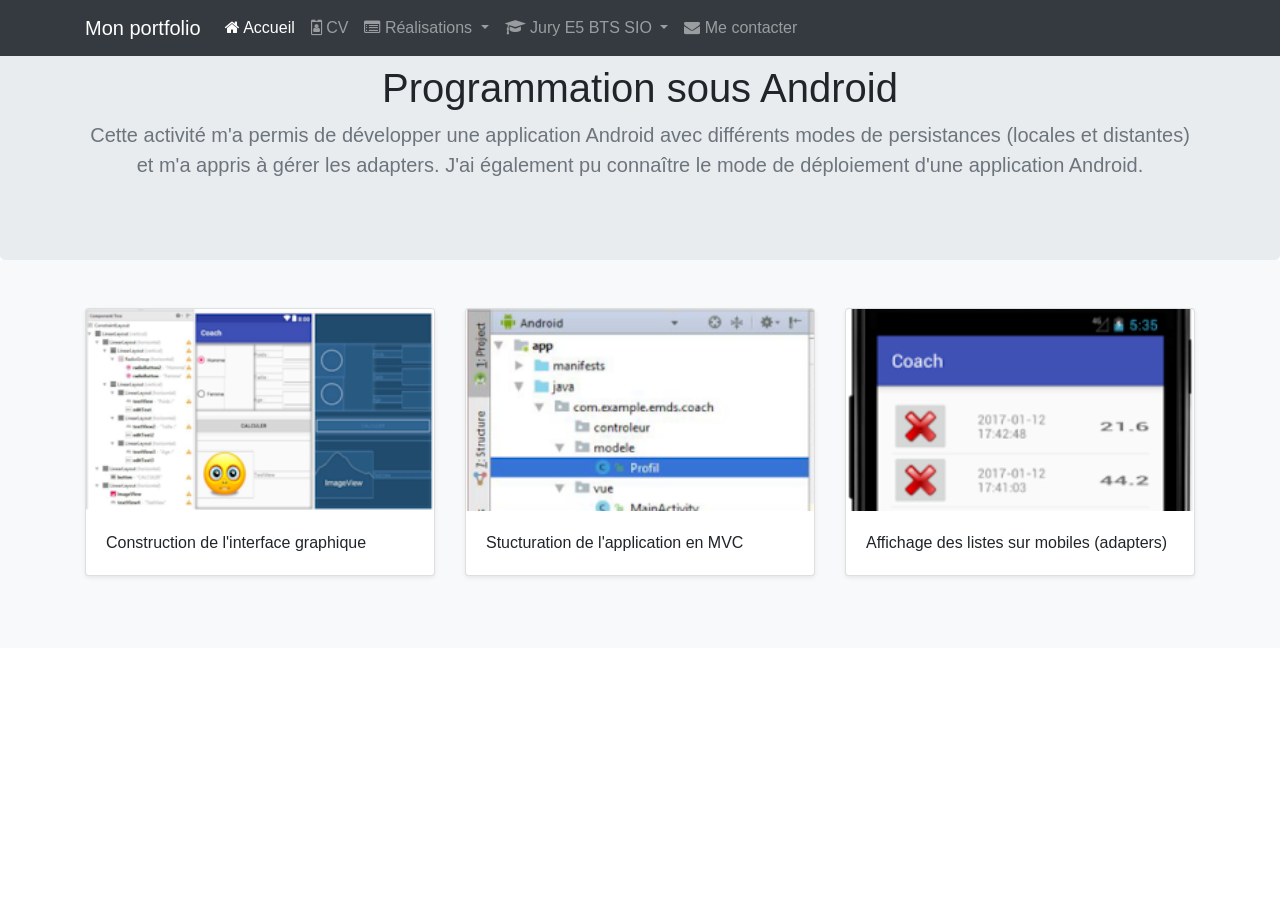
==== pages/appliandroid.html @ 7b414319 "Modification pour ajouter des éléments au CV et à la page d'accueil" ====
<!DOCTYPE html>
<!--
Click nbfs://nbhost/SystemFileSystem/Templates/Licenses/license-default.txt to change this license
Click nbfs://nbhost/SystemFileSystem/Templates/ClientSide/html.html to edit this template
-->
<html lang="fr">
    <head>
        <!-- Required meta tags -->
        <meta charset="utf-8">
        <meta name="viewport" content="width=device-width, initial-scale=1, shrink-to-fit=no">
        <meta name="description" content="Portfolio de Geoffrey ASTESIANO - BTS SIO">
        <meta name="author" content="Geoffrey ASTESIANO">
        <!-- Bootstrap CSS -->
        <link rel="stylesheet" href="https://cdn.jsdelivr.net/npm/bootstrap@4.6.2/dist/css/bootstrap.min.css" integrity="sha384-xOolHFLEh07PJGoPkLv1IbcEPTNtaed2xpHsD9ESMhqIYd0nLMwNLD69Npy4HI+N" crossorigin="anonymous">

        <title>Portfolio de Geoffrey ASTESIANO (BTS SIO 2025)</title>
        <link rel="icon" href="../favicon.ico">
        <link href="https://maxcdn.bootstrapcdn.com/font-awesome/4.7.0/css/font-awesome.min.css"
              rel="stylesheet">
        <link href="../css/realisations.css" rel="stylesheet">
    </head>
    <body>
        <nav class="navbar navbar-dark bg-dark fixed-top navbar-expand-md">
            <div class="container">
                <button type="button" class="navbar-toggler" data-toggle="collapse"
                        data-target="#navbar" aria-controls="navbar">
                    <span class="sr-only">Navigation raccourcie</span>☰
                </button>
                <a class="navbar-brand" href="#">Mon portfolio</a>
                <div id="navbar" class="navbar-collapse collapse">
                    <ul class="nav navbar-nav">
                        <li class="active nav-item">
                            <a href="../index.html" class="nav-link">
                                <span class="fa fa-home"></span> Accueil
                            </a>
                        </li>
                        <li class="nav-item">
                            <a href="cv.html" class="nav-link">
                                <span class="fa fa-id-badge"></span> CV
                            </a>
                        </li>
                        <li class="dropdown nav-item">
                            <a href="#" class="dropdown-toggle nav-link"
                               data-toggle="dropdown" role="button">
                                <span class="fa fa-list-alt"></span> Réalisations <span class="caret"></span>
                            </a>
                            <ul class="dropdown-menu" role="menu">
                                <li role="presentation" class="dropdown-header dropdown-item">
                                    En autonomie</li>
                                <li role="presentation" class="dropdown-item">
                                    <a role="menuitem" href="appliandroid.html">Application Android</a>
                                </li>
                                <li role="presentation" class="dropdown-item">
                                    <a role="menuitem" href="#">Site web</a>
                                </li>
                                <li role="presentation" class="dropdown-item">
                                    <a role="menuitem" href="#">Études et analyses</a>
                                </li>
                                <li role="presentation" class="dropdown-divider"></li>
                                <li role="presentation" class="dropdown-header dropdown-item">
                                    En entreprise</li>
                                <li role="presentation" class="dropdown-item">
                                    <a role="menuitem" href="#">Projet de 1ère année</a>
                                </li>
                                <li role="presentation" class="dropdown-item">
                                    <a role="menuitem" href="#">Projet de 2ème année</a>
                                </li>
                            </ul>
                        </li>
                        <li class="dropdown nav-item">
                            <a href="#" class="dropdown-toggle nav-link"
                               data-toggle="dropdown" role="button">
                                <span class="fa fa-graduation-cap"></span>
                                Jury E5 BTS SIO
                                <span class="caret"></span>
                            </a>
                            <ul class="dropdown-menu" role="menu">
                                <li class="dropdown-header dropdown-item" role="presentation">
                                    Documentations contexte</li>
                                <li role="presentation" class="dropdown-item">
                                    <a role="menuitem" href="#">Présentation</a></li>
                                <li role="presentation" class="dropdown-item">
                                    <a role="menuitem" href="#">Application</a></li>
                                <li role="presentation" class="dropdown-item">
                                    <a role="menuitem" href="#">Missions à réaliser</a></li>
                                <li role="presentation" class="dropdown-item">
                                    <a role="menuitem" href="#">Annexes</a></li>
                                <li role="presentation" class="dropdown-divider"></li>
                                <li role="presentation" class="dropdown-header dropdown-item">
                                    Fiches d'examen</li>
                                <li role="presentation" class="dropdown-item">
                                    <a role="menuitem" href="#">Situation professionnelle n°1</a></li>
                                <li role="presentation" class="dropdown-item">
                                    <a role="menuitem" href="#">Situation professionnelle n°2</a></li>
                                <li role="presentation" class="dropdown-divider"></li>
                                <li role="presentation" class="dropdown-header dropdown-item">
                                    Démonstrations</li>
                                <li role="presentation" class="dropdown-item">
                                    <a role="menuitem" href="#">Démo SP n°1</a></li>
                                <li role="presentation" class="dropdown-item">
                                    <a role="menuitem" href="#">Démo SP n°2</a></li>
                                <li role="presentation" class="dropdown-divider"></li>
                                <li role="presentation" class="dropdown-header dropdown-item">
                                    Codes sources</li>
                                <li role="presentation" class="dropdown-item">
                                    <a role="menuitem" href="#">Sources SP n°1</a></li>
                                <li role="presentation" class="dropdown-item">
                                    <a role="menuitem" href="#">Sources SP n°2</a></li>
                            </ul>
                        </li>
                        <li class="nav-item">
                            <a href="#" class="nav-link"><span class="fa fa-envelope"></span>
                                Me contacter
                            </a>
                        </li>
                    </ul>
                </div>
            </div>
        </nav>
        <section class="jumbotron text-center">
            <div class="container">
                <h1 class="jumbotron-heading">Programmation sous Android</h1>
                <p class="lead text-muted">Cette activité m'a permis de développer une
                    application Android avec différents modes de persistances (locales et
                    distantes) et m'a appris à gérer les adapters. J'ai également pu connaître
                    le mode de déploiement d'une application Android.
                </p>
            </div>
        </section>
        <div class="album py-5 bg-light">
            <div class="container">
                <div class="row">
                    <div class="col-md-4">
                        <div class="card mb-4 shadow-sm">
                            <img class="card-img-top" src="../images/ihmcoach.png" alt="IHM Coach">
                            <div class="card-body">
                                <p class="card-text">Construction de l'interface graphique</p>
                            </div>
                        </div>
                    </div>
                    <div class="col-md-4">
                        <div class="card mb-4 shadow-sm">
                            <img class="card-img-top" src="../images/MVC.png"
                                 alt="Structuration MVC">
                            <div class="card-body">
                                <p class="card-text">Stucturation de l'application en MVC</p>
                            </div>
                        </div>
                    </div>
                    <div class="col-md-4">
                        <div class="card mb-4 shadow-sm">
                            <img class="card-img-top" src="../images/adapters.png" alt="Adapters">
                            <div class="card-body">
                                <p class="card-text">Affichage des listes sur mobiles (adapters)</p>
                            </div>
                        </div>
                    </div>
                </div>
            </div>
        </div>
    </body>
</html>
---- css/realisations.css ----
/*
Click nbfs://nbhost/SystemFileSystem/Templates/Licenses/license-default.txt to change this license
Click nbfs://nbhost/SystemFileSystem/Templates/ClientSide/css.css to edit this template
*/
/* 
    Created on : 6 janv. 2024, 21:31:13
    Author     : Admin
*/
.bd-placeholder-img {
    font-size: 1.125rem;
    text-anchor: middle;
    -webkit-user-select: none;
    -moz-user-select: none;
    -ms-user-select: none;
    user-select: none;
}
@media (min-width: 768px) {
    .bd-placeholder-img-lg {
        font-size: 3.5rem;
    }
}
.jumbotron {
    margin-bottom: 0px;
}
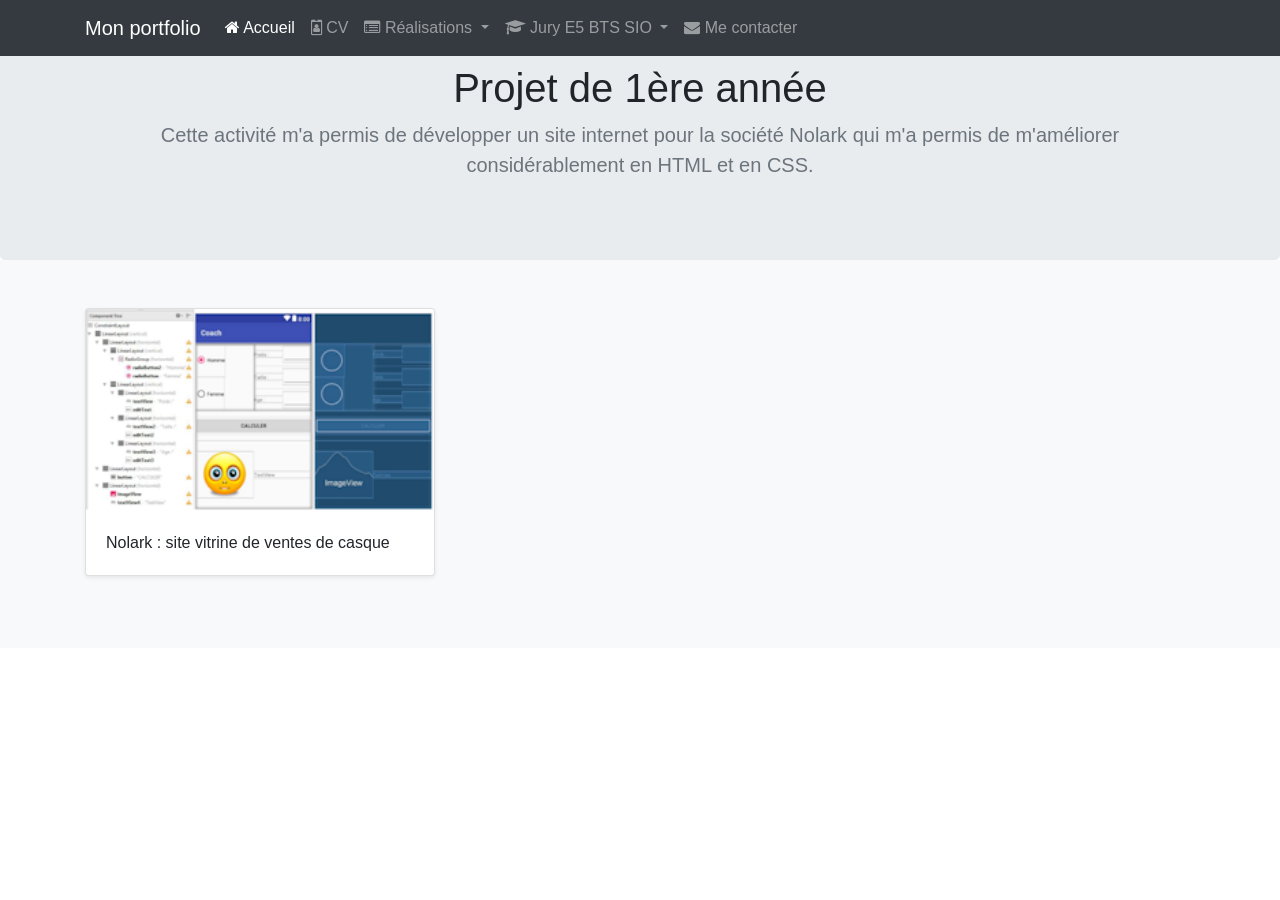
==== commit 0d2a9ffb: "Ajout d'un projet" ====
--- a/pages/appliandroid.html
+++ b/pages/appliandroid.html
@@ -119,11 +119,9 @@
         </nav>
         <section class="jumbotron text-center">
             <div class="container">
-                <h1 class="jumbotron-heading">Programmation sous Android</h1>
-                <p class="lead text-muted">Cette activité m'a permis de développer une
-                    application Android avec différents modes de persistances (locales et
-                    distantes) et m'a appris à gérer les adapters. J'ai également pu connaître
-                    le mode de déploiement d'une application Android.
+                <h1 class="jumbotron-heading">Projet de 1ère année</h1>
+                <p class="lead text-muted">Cette activité m'a permis de développer un
+                     site internet pour la société Nolark qui m'a permis de m'améliorer considérablement en HTML et en CSS.
                 </p>
             </div>
         </section>
@@ -134,24 +132,7 @@
                         <div class="card mb-4 shadow-sm">
                             <img class="card-img-top" src="../images/ihmcoach.png" alt="IHM Coach">
                             <div class="card-body">
-                                <p class="card-text">Construction de l'interface graphique</p>
-                            </div>
-                        </div>
-                    </div>
-                    <div class="col-md-4">
-                        <div class="card mb-4 shadow-sm">
-                            <img class="card-img-top" src="../images/MVC.png"
-                                 alt="Structuration MVC">
-                            <div class="card-body">
-                                <p class="card-text">Stucturation de l'application en MVC</p>
-                            </div>
-                        </div>
-                    </div>
-                    <div class="col-md-4">
-                        <div class="card mb-4 shadow-sm">
-                            <img class="card-img-top" src="../images/adapters.png" alt="Adapters">
-                            <div class="card-body">
-                                <p class="card-text">Affichage des listes sur mobiles (adapters)</p>
+                                <p class="card-text">Nolark : site vitrine de ventes de casque</p>
                             </div>
                         </div>
                     </div>
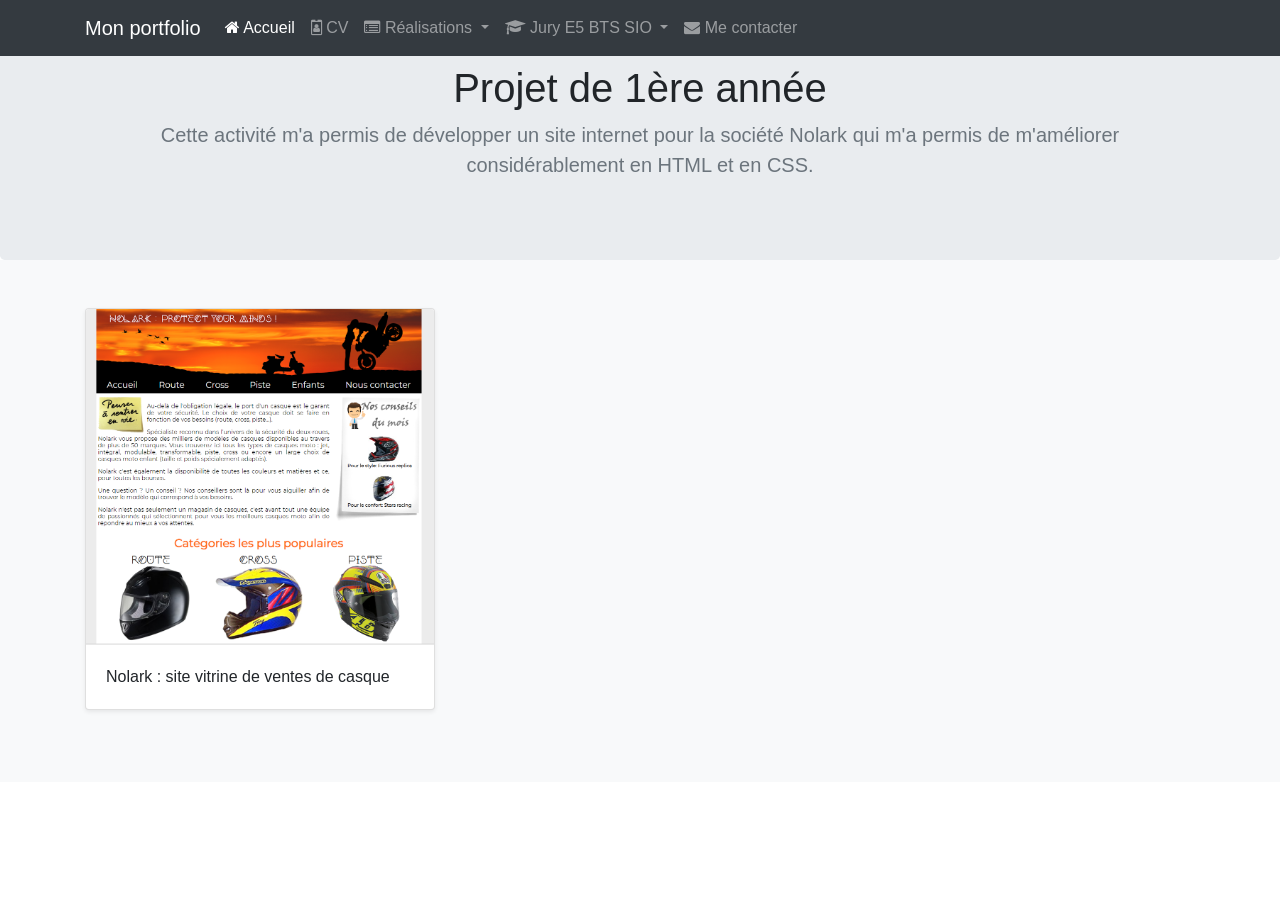
==== commit 15b11911: "Changement d'image sur la page de projet" ====
--- a/pages/appliandroid.html
+++ b/pages/appliandroid.html
@@ -130,7 +130,7 @@
                 <div class="row">
                     <div class="col-md-4">
                         <div class="card mb-4 shadow-sm">
-                            <img class="card-img-top" src="../images/ihmcoach.png" alt="IHM Coach">
+                            <img class="card-img-top" src="../images/Nolark.png" alt="IHM Coach">
                             <div class="card-body">
                                 <p class="card-text">Nolark : site vitrine de ventes de casque</p>
                             </div>
